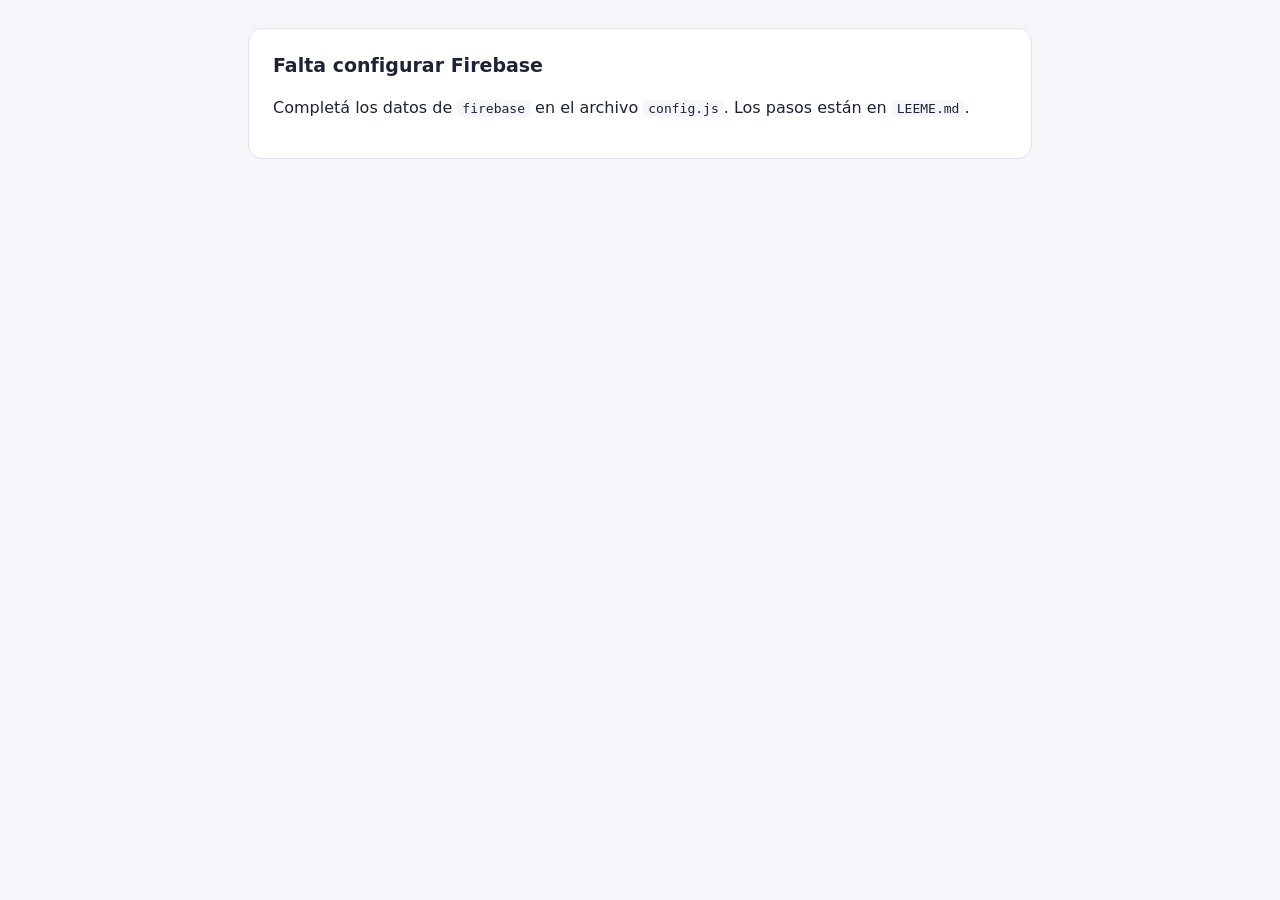
==== redes/docente.html @ 03335f97 "Evaluación de redes (OSI, TCP/IP, ping, ipconfig) con Firebase Co-Authored-By: Claude Opus 5.5 <nore" ====
<!DOCTYPE html>
<html lang="es">
<head>
<meta charset="UTF-8">
<meta name="viewport" content="width=device-width, initial-scale=1">
<meta name="robots" content="noindex">
<title>Panel docente – Conexión entre dos computadoras</title>
<link rel="stylesheet" href="estilos.css">
<script src="config.js"></script>
<style>
  body.imprimiendo .wrap > *:not(#imprimible){display:none!important}
  body.imprimiendo #imprimible{display:block!important}
  #imprimible{display:none}
  .credenciales{display:grid;grid-template-columns:repeat(2,1fr);gap:10px}
  .credenciales div{border:1px dashed #999;border-radius:8px;padding:10px 12px;font-size:14px;break-inside:avoid}
</style>
</head>
<body>
<div class="wrap ancho">

  <section id="v-login" class="card" style="max-width:460px;margin:40px auto">
    <div id="cab"></div>
    <span class="tag" style="margin-top:10px">Panel docente</span>
    <h1>Ingreso del profesor/a</h1>
    <form id="f-login">
      <label class="campo">Correo<input type="text" id="l-email" autocomplete="username" required></label>
      <label class="campo">Contraseña<input type="password" id="l-pass" autocomplete="current-password" required></label>
      <div id="l-error" class="error oculto" style="word-break:break-word"></div>
      <button class="primary" id="l-btn">Ingresar</button>
    </form>
  </section>

  <section id="v-panel" class="oculto">
    <div class="fila" style="justify-content:space-between;margin-bottom:12px">
      <div><span class="tag">Panel docente</span><h1 id="p-titulo" style="margin:8px 0 0"></h1><p class="small muted" id="p-sub" style="margin:2px 0 0"></p></div>
      <div class="fila">
        <button class="secondary mini" id="b-actualizar">↻ Actualizar</button>
        <button class="secondary mini" id="b-salir">Salir</button>
      </div>
    </div>
    <div class="tabs">
      <button data-tab="t-resultados" class="act">Resultados</button>
      <button data-tab="t-alumnos">Alumnos</button>
      <button data-tab="t-config">Examen y preguntas</button>
    </div>
    <div id="p-msg" class="oculto"></div>
    <div id="p-estado"></div>

    <div id="t-resultados" class="tab">
      <div class="card">
        <div class="fila" style="justify-content:space-between;margin-bottom:12px">
          <label class="campo" style="margin:0;min-width:200px">Curso<select id="r-curso"></select></label>
          <button class="secondary mini" id="b-csv">⬇ Descargar notas (Excel / CSV)</button>
        </div>
        <div class="kpis" id="r-kpis"></div>
        <div class="tabla-wrap"><table id="r-tabla"></table></div>
      </div>
      <div class="card">
        <h2>Aciertos por pregunta</h2>
        <p class="small muted">Porcentaje de alumnos que respondió bien cada pregunta. En rojo, las que menos de la mitad del curso respondió bien: son los temas para reforzar.</p>
        <div class="tabla-wrap"><table id="r-preg"></table></div>
      </div>
    </div>

    <div id="t-alumnos" class="tab oculto">
      <div class="card">
        <h2>Cargar alumnos</h2>
        <p class="small muted">Una línea por alumno (podés pegar directo desde Excel):<br>
          <code>usuario ; Apellido y nombre ; curso ; contraseña</code><br>
          El usuario va sin espacios ni acentos (por ejemplo, el DNI). La contraseña es opcional: si la dejás vacía se genera una de 6 caracteres.</p>
        <textarea id="a-lista" placeholder="45123456 ; Pérez, Juan ; 2° 4ª&#10;45987654 ; Gómez, Ana ; 2° 4ª ; ana2026"></textarea>
        <div class="fila" style="margin-top:10px"><button class="primary" id="b-alta">Cargar alumnos</button><span class="small muted" id="a-prog"></span></div>
        <div id="a-resultado"></div>
      </div>
      <div class="card">
        <h2>Alumnos cargados</h2>
        <p class="small muted">Para cambiarle la contraseña a un alumno: eliminalo acá, borrá su cuenta en Firebase → Authentication y volvé a cargarlo.</p>
        <div class="tabla-wrap"><table id="a-tabla"></table></div>
      </div>
    </div>

    <div id="t-config" class="tab oculto">
      <div class="card">
        <h2>Examen</h2>
        <label class="campo">Título<input type="text" id="c-titulo"></label>
        <label class="fila" style="margin-bottom:10px"><input type="checkbox" id="c-abierto"> <span><b>Examen abierto</b>: los alumnos pueden rendir</span></label>
        <label class="fila" style="margin-bottom:14px"><input type="checkbox" id="c-mostrar"> <span><b>Mostrar la corrección</b> a quienes ya entregaron (respuestas correctas y explicaciones). <span class="muted">Conviene activarla cuando todos terminaron, para que no se pasen las respuestas.</span></span></label>
        <button class="primary" id="b-guardar">Guardar cambios</button>
      </div>
      <div class="card">
        <h2>Preguntas</h2>
        <p id="c-npreg" class="muted"></p>
        <p class="small muted">Elegí el archivo <code>preguntas-redes.json</code> (no lo subas a GitHub: contiene las respuestas). Al cargarlo se reemplazan las preguntas actuales.</p>
        <div class="fila"><input type="file" id="c-archivo" accept=".json,application/json"><button class="secondary" id="b-preguntas">Cargar preguntas</button></div>
        <details style="margin-top:12px"><summary class="small" style="cursor:pointer;font-weight:600">Ver preguntas cargadas con su respuesta</summary><div id="c-lista"></div></details>
      </div>
    </div>
  </section>

  <div id="imprimible"></div>
</div>

<div class="modal oculto" id="modal">
  <div class="card" style="max-width:760px;max-height:88vh;overflow:auto">
    <div class="fila" style="justify-content:space-between"><h2 id="m-titulo" style="margin:0"></h2><button class="secondary mini" id="m-cerrar">Cerrar</button></div>
    <div id="m-cuerpo"></div>
  </div>
</div>

<script type="module">
import { $, $$, LETRAS, esc, calcularNota, fmtNota, fmtFecha, configurado, avisoConfig, encabezado } from "./util.js";

const C = window.CONFIG;
if (!configurado()) { avisoConfig(); throw new Error("sin configurar"); }
const D = await import(window.BACKEND || "./datos.js");
$("#cab").innerHTML = encabezado();

let DATOS = null, cursoSel = "";

function msg(texto, tipo) {
  const m = $("#p-msg"); m.className = tipo || "okmsg"; m.textContent = texto;
  clearTimeout(msg._t); msg._t = setTimeout(() => m.classList.add("oculto"), 8000);
}
async function accion(btn, fn) {
  const t = btn.textContent; btn.disabled = true;
  try { await fn(); } catch (e) { msg(e.message, "error"); } finally { btn.disabled = false; btn.textContent = t; }
}
function descargar(nombre, texto) {
  const a = document.createElement("a");
  a.href = URL.createObjectURL(new Blob(["﻿" + texto], { type: "text/csv;charset=utf-8" }));
  a.download = nombre; document.body.appendChild(a); a.click(); a.remove();
}
const csv = filas => filas.map(f => f.map(v => { v = String(v ?? ""); return /[;"\n]/.test(v) ? '"' + v.replace(/"/g, '""') + '"' : v; }).join(";")).join("\r\n");

// Corrige una entrega con la clave (cálculo del docente, siempre exacto)
function corregir(en) {
  if (!en) return null;
  const k = DATOS.clave.correctas || [];
  const total = en.respuestas.length;
  const correctas = en.respuestas.filter((r, i) => r === k[i]).length;
  const nota = calcularNota(correctas, total);
  return { correctas, total, nota, aprobado: nota >= C.NOTA_APROBACION, fecha: en.fecha };
}

// ---------- Ingreso ----------
$("#f-login").addEventListener("submit", async ev => {
  ev.preventDefault();
  const btn = $("#l-btn"), err = $("#l-error");
  err.classList.add("oculto"); btn.disabled = true;
  try {
    const email = await D.docenteIngresar($("#l-email").value, $("#l-pass").value);
    $("#p-sub").textContent = "Sesión: " + email;
    await cargar();
    $("#v-login").classList.add("oculto"); $("#v-panel").classList.remove("oculto");
  } catch (e) { err.textContent = e.message; err.classList.remove("oculto"); }
  finally { btn.disabled = false; }
});
$("#b-salir").addEventListener("click", async () => { await D.salir(); location.reload(); });
$("#b-actualizar").addEventListener("click", ev => accion(ev.target, async () => { await cargar(); msg("Datos actualizados."); }));

async function cargar() { DATOS = await D.docenteDatos(); dibujar(); }

$$(".tabs button").forEach(b => b.addEventListener("click", () => {
  $$(".tabs button").forEach(x => x.classList.toggle("act", x === b));
  $$(".tab").forEach(t => t.classList.toggle("oculto", t.id !== b.dataset.tab));
}));

function dibujar() {
  const ex = DATOS.examen || { titulo: C.TITULO, abierto: false, mostrar_correccion: false };
  $("#p-titulo").textContent = ex.titulo || C.TITULO;
  let est = "";
  if (!DATOS.preguntas.length) est += `<div class="aviso">Todavía no hay preguntas cargadas. Andá a «Examen y preguntas» y cargá el archivo <b>preguntas-redes.json</b>.</div>`;
  est += `<p class="small muted">Examen: <b>${ex.abierto ? "🟢 ABIERTO" : "🔴 CERRADO"}</b> · Corrección para alumnos: <b>${ex.mostrar_correccion ? "visible" : "oculta"}</b> · ${DATOS.preguntas.length} preguntas</p>`;
  $("#p-estado").innerHTML = est;
  const cursos = [...new Set(DATOS.alumnos.map(a => a.curso || ""))].sort();
  if (!cursos.includes(cursoSel)) cursoSel = "";
  $("#r-curso").innerHTML = `<option value="">Todos los cursos</option>` + cursos.map(c => `<option ${c === cursoSel ? "selected" : ""}>${esc(c)}</option>`).join("");
  dibujarResultados(); dibujarAlumnos(); dibujarConfig(ex);
}

// ---------- Resultados ----------
$("#r-curso").addEventListener("change", ev => { cursoSel = ev.target.value; dibujarResultados(); });
const filtrados = () => DATOS.alumnos.filter(a => !cursoSel || (a.curso || "") === cursoSel);

function dibujarResultados() {
  const lista = filtrados();
  const notas = lista.map(a => corregir(DATOS.entregas[a.uid])).filter(Boolean);
  const ap = notas.filter(n => n.aprobado).length;
  const prom = notas.length ? notas.reduce((s, n) => s + n.nota, 0) / notas.length : 0;
  $("#r-kpis").innerHTML = `<div><b>${lista.length}</b>alumnos</div><div><b>${notas.length}</b>entregaron</div>
    <div><b>${ap}</b>aprobados${notas.length ? ` (${Math.round(ap * 100 / notas.length)}%)` : ""}</div>
    <div><b>${notas.length ? fmtNota(prom.toFixed(2)) : "–"}</b>promedio</div>`;
  let h = `<tr><th>Alumno/a</th><th>Usuario</th><th>Curso</th><th class="num">Correctas</th><th class="num">Nota</th><th class="num">Estado</th><th>Entregó</th><th></th></tr>`;
  if (!lista.length) h += `<tr><td colspan="8" class="muted">Todavía no hay alumnos. Cargalos en la pestaña «Alumnos».</td></tr>`;
  lista.forEach(a => {
    const n = corregir(DATOS.entregas[a.uid]);
    h += `<tr><td>${esc(a.nombre)}</td><td class="muted">${esc(a.usuario)}</td><td>${esc(a.curso)}</td>
      <td class="num">${n ? n.correctas + "/" + n.total : "–"}</td><td class="num"><b>${n ? fmtNota(n.nota) : "–"}</b></td>
      <td class="num">${n ? (n.aprobado ? '<span class="pill ap">Aprobado</span>' : '<span class="pill de">Desaprobado</span>') : '<span class="pill pe">Pendiente</span>'}</td>
      <td class="small">${n ? fmtFecha(n.fecha) : ""}</td>
      <td><div class="fila" style="gap:6px;flex-wrap:nowrap">${n ? `<button class="secondary mini" data-ver="${a.uid}">Ver respuestas</button>
        <button class="secondary mini" data-hab="${a.uid}" title="Borra su entrega para que pueda rendir de nuevo">Habilitar de nuevo</button>` : ""}</div></td></tr>`;
  });
  $("#r-tabla").innerHTML = h;

  const ents = lista.map(a => DATOS.entregas[a.uid]).filter(Boolean), k = DATOS.clave.correctas || [];
  let hp = `<tr><th class="num">N°</th><th>Pregunta</th><th>Tema</th><th class="num">Aciertos</th><th></th></tr>`;
  DATOS.preguntas.forEach((p, i) => {
    const ok = ents.filter(e => e.respuestas[i] === k[i]).length, pct = ents.length ? Math.round(ok * 100 / ents.length) : 0;
    hp += `<tr><td class="num">${i + 1}</td><td>${esc(p.enunciado)}</td><td class="small muted">${esc(p.seccion)}</td>
      <td class="num">${ents.length ? pct + "%" : "–"}</td><td><div class="hbar"><i style="width:${pct}%;${pct < 50 ? "background:var(--bad)" : ""}"></i></div></td></tr>`;
  });
  $("#r-preg").innerHTML = hp;
}

$("#r-tabla").addEventListener("click", ev => {
  const b = ev.target.closest("button"); if (!b) return;
  if (b.dataset.ver) verRespuestas(b.dataset.ver);
  if (b.dataset.hab) {
    const a = DATOS.alumnos.find(x => x.uid === b.dataset.hab);
    if (!confirm(`¿Borrar la entrega de ${a.nombre} para que pueda volver a rendir? Se pierde su nota actual.`)) return;
    accion(b, async () => { await D.docenteHabilitar(a.uid); await cargar(); msg(`${a.nombre} puede volver a rendir (el examen tiene que estar abierto).`); });
  }
});

function verRespuestas(uid) {
  const a = DATOS.alumnos.find(x => x.uid === uid), en = DATOS.entregas[uid], n = corregir(en), k = DATOS.clave.correctas;
  $("#m-titulo").textContent = `${a.nombre} — nota ${fmtNota(n.nota)} (${n.correctas}/${n.total})`;
  let h = `<p class="small muted">Entregado el ${fmtFecha(en.fecha)}.</p>`;
  DATOS.preguntas.forEach((p, i) => {
    const el = en.respuestas[i], bien = el === k[i];
    h += `<div class="q ${bien ? "ok" : "bad"}" style="padding:12px 14px"><h3 style="font-size:15px"><span>${i + 1}.</span>${esc(p.enunciado)}</h3>`;
    p.opciones.forEach((op, j) => {
      const cls = j === k[i] ? "correct" : (j === el ? "wrong" : "");
      if (cls) h += `<div class="opt ${cls}" style="font-size:14px"><span><b>${LETRAS[j]})</b> ${esc(op)} ${j === el ? "← eligió" : ""}</span></div>`;
    });
    h += `</div>`;
  });
  $("#m-cuerpo").innerHTML = h; $("#modal").classList.remove("oculto");
}
$("#m-cerrar").addEventListener("click", () => $("#modal").classList.add("oculto"));
$("#modal").addEventListener("click", ev => { if (ev.target.id === "modal") $("#modal").classList.add("oculto"); });

$("#b-csv").addEventListener("click", () => {
  const filas = [["Apellido y nombre", "Usuario", "Curso", "Correctas", "Total", "Nota", "Estado", "Fecha de entrega"]];
  filtrados().forEach(a => {
    const n = corregir(DATOS.entregas[a.uid]);
    filas.push([a.nombre, a.usuario, a.curso, n ? n.correctas : "", n ? n.total : "", n ? fmtNota(n.nota) : "",
      n ? (n.aprobado ? "Aprobado" : "Desaprobado") : "Pendiente", n ? fmtFecha(n.fecha) : ""]);
  });
  descargar(`notas-redes${cursoSel ? "-" + cursoSel.replace(/\W+/g, "") : ""}.csv`, csv(filas));
});

// ---------- Alumnos ----------
function dibujarAlumnos() {
  let h = `<tr><th>Alumno/a</th><th>Usuario</th><th>Curso</th><th class="num">Entregó</th><th></th></tr>`;
  if (!DATOS.alumnos.length) h += `<tr><td colspan="5" class="muted">Sin alumnos.</td></tr>`;
  DATOS.alumnos.forEach(a => {
    h += `<tr><td>${esc(a.nombre)}</td><td>${esc(a.usuario)}</td><td>${esc(a.curso)}</td><td class="num">${DATOS.entregas[a.uid] ? "Sí" : "No"}</td>
      <td><button class="danger mini" data-del="${a.uid}">Eliminar</button></td></tr>`;
  });
  $("#a-tabla").innerHTML = h;
}
$("#a-tabla").addEventListener("click", ev => {
  const b = ev.target.closest("button"); if (!b || !b.dataset.del) return;
  const a = DATOS.alumnos.find(x => x.uid === b.dataset.del);
  if (!confirm(`¿Eliminar a ${a.nombre} y su entrega? No se puede deshacer.`)) return;
  accion(b, async () => { await D.docenteBorrarAlumno(a.uid); await cargar(); msg(`${a.nombre} fue eliminado/a. Si querés volver a cargarlo con el mismo usuario, borrá también su cuenta en Firebase → Authentication.`); });
});

$("#b-alta").addEventListener("click", ev => accion(ev.target, async () => {
  const lista = $("#a-lista").value.split(/\r?\n/).map(l => l.trim()).filter(Boolean).map(l => {
    const c = l.split(/\t|;/).map(x => x.trim());
    return { usuario: c[0] || "", nombre: c[1] || "", curso: c[2] || "", pass: c[3] || "" };
  });
  if (!lista.length) throw new Error("Escribí al menos un alumno.");
  const r = await D.docenteCrearAlumnos(lista, (i, n) => { $("#a-prog").textContent = `Creando ${i} de ${n}…`; });
  $("#a-prog").textContent = "";
  await cargar();
  let h = "";
  if (r.creados.length) {
    h += `<div class="okmsg">Se cargaron ${r.creados.length} alumno(s). <b>Descargá o imprimí las contraseñas ahora</b>: no se vuelven a mostrar.</div>
      <div class="fila" style="margin-bottom:8px"><button class="secondary mini" id="b-cred-csv">⬇ Descargar credenciales</button><button class="secondary mini" id="b-cred-imp">🖨 Imprimir tarjetas</button></div>
      <div class="tabla-wrap"><table><tr><th>Alumno/a</th><th>Curso</th><th>Usuario</th><th>Contraseña</th></tr>` +
      r.creados.map(c => `<tr><td>${esc(c.nombre)}</td><td>${esc(c.curso)}</td><td><code>${esc(c.usuario)}</code></td><td><code>${esc(c.pass)}</code></td></tr>`).join("") + `</table></div>`;
  }
  if (r.omitidos.length) h += `<div class="aviso">No se cargaron:<br>${r.omitidos.map(o => `<b>${esc(o.usuario || "(línea vacía)")}</b>: ${esc(o.motivo)}`).join("<br>")}</div>`;
  $("#a-resultado").innerHTML = h;
  if (r.creados.length) {
    $("#a-lista").value = "";
    $("#b-cred-csv").onclick = () => descargar("credenciales-redes.csv", csv([["Apellido y nombre", "Curso", "Usuario", "Contraseña"], ...r.creados.map(c => [c.nombre, c.curso, c.usuario, c.pass])]));
    $("#b-cred-imp").onclick = () => {
      const url = location.href.replace(/docente\.html.*$/, "");
      $("#imprimible").innerHTML = `<div class="credenciales">` + r.creados.map(c =>
        `<div><b>${esc(c.nombre)}</b> · ${esc(c.curso)}<br>${esc(C.MATERIA)}<br>Página: ${esc(url)}<br>Usuario: <b>${esc(c.usuario)}</b><br>Contraseña: <b>${esc(c.pass)}</b></div>`).join("") + `</div>`;
      document.body.classList.add("imprimiendo"); window.print(); document.body.classList.remove("imprimiendo");
    };
  }
}));

// ---------- Examen y preguntas ----------
function dibujarConfig(ex) {
  $("#c-titulo").value = ex.titulo || C.TITULO;
  $("#c-abierto").checked = !!ex.abierto;
  $("#c-mostrar").checked = !!ex.mostrar_correccion;
  $("#c-npreg").textContent = DATOS.preguntas.length ? `Hay ${DATOS.preguntas.length} preguntas cargadas.` : "Todavía no hay preguntas cargadas.";
  const k = DATOS.clave.correctas || [];
  $("#c-lista").innerHTML = DATOS.preguntas.map((p, i) =>
    `<div class="q" style="padding:10px 14px;margin-top:8px"><b>${i + 1}. ${esc(p.enunciado)}</b><br><span class="small">✔ ${LETRAS[k[i]] || "?"}) ${esc(p.opciones[k[i]] || "")}</span></div>`).join("");
}
$("#b-guardar").addEventListener("click", ev => accion(ev.target, async () => {
  if ($("#c-abierto").checked && !DATOS.preguntas.length) throw new Error("Primero cargá las preguntas.");
  await D.docenteGuardarExamen({ titulo: $("#c-titulo").value.trim() || C.TITULO, abierto: $("#c-abierto").checked, mostrar_correccion: $("#c-mostrar").checked });
  await cargar(); msg("Cambios guardados.");
}));
$("#b-preguntas").addEventListener("click", ev => accion(ev.target, async () => {
  const f = $("#c-archivo").files[0];
  if (!f) throw new Error("Elegí primero el archivo preguntas-redes.json.");
  let lista;
  try { lista = JSON.parse(await f.text()); } catch (e) { throw new Error("El archivo no es un JSON válido."); }
  if (!Array.isArray(lista) || !lista.length || lista.length > 30) throw new Error("El archivo tiene que tener entre 1 y 30 preguntas.");
  lista.forEach((p, i) => {
    if (!p.enunciado || !Array.isArray(p.opciones) || p.opciones.length < 2 || !Number.isInteger(p.correcta) || p.correcta < 0 || p.correcta >= p.opciones.length)
      throw new Error(`La pregunta ${i + 1} está incompleta o tiene mal la respuesta correcta.`);
  });
  const hay = Object.keys(DATOS.entregas).length;
  if (hay && !confirm(`Ya hay ${hay} entrega(s). Si cambiás las preguntas, esas notas pueden dejar de coincidir. ¿Continuar?`)) return;
  await D.docenteCargarPreguntas(lista, C.TITULO);
  await cargar(); msg(`Se cargaron ${lista.length} preguntas.`);
}));
</script>
</body>
</html>
---- redes/estilos.css ----
:root{
  --bg:#f4f6f9; --card:#fff; --ink:#1d2433; --muted:#5b6476; --line:#dfe3ea;
  --accent:#1f5fbf; --accent-soft:#e8f0fc;
  --ok:#1e7d45; --ok-soft:#e6f4ec; --bad:#b3261e; --bad-soft:#fbeaea; --warn:#8a5a00; --warn-soft:#fff3cf;
}
*{box-sizing:border-box}
body{margin:0;font-family:Inter,system-ui,-apple-system,"Segoe UI",sans-serif;background:var(--bg);color:var(--ink);line-height:1.5}
.wrap{max-width:820px;margin:0 auto;padding:28px 18px 70px}
.wrap.ancho{max-width:1100px}
.card{background:var(--card);border:1px solid var(--line);border-radius:14px;padding:22px 24px;margin-bottom:16px}
.tag{display:inline-block;font-size:12px;font-weight:600;letter-spacing:.04em;text-transform:uppercase;color:var(--accent);background:var(--accent-soft);padding:4px 10px;border-radius:999px}
h1{font-size:23px;margin:10px 0 6px} h2{font-size:19px;margin:0 0 10px} h3{font-size:16px}
.muted{color:var(--muted)} .small{font-size:13px}
label.campo{display:block;font-size:13px;font-weight:600;color:var(--muted);margin-bottom:12px}
input[type=text],input[type=password],input[type=number],select,textarea{width:100%;margin-top:4px;padding:10px 12px;border:1px solid var(--line);border-radius:8px;font:inherit;background:#fff;color:var(--ink)}
textarea{min-height:150px;font-family:ui-monospace,Consolas,monospace;font-size:14px}
button{font:inherit;font-weight:600;border:0;border-radius:9px;padding:11px 18px;cursor:pointer}
button:disabled{opacity:.55;cursor:wait}
.primary{background:var(--accent);color:#fff}
.secondary{background:#fff;color:var(--ink);border:1px solid var(--line)}
.danger{background:#fff;color:var(--bad);border:1px solid #e9b8b5}
.mini{padding:6px 10px;font-size:13px;border-radius:7px}
.fila{display:flex;gap:10px;flex-wrap:wrap;align-items:center}
.error{background:var(--bad-soft);color:var(--bad);border-radius:8px;padding:10px 12px;margin:10px 0;font-size:14px}
.aviso{background:var(--warn-soft);color:var(--warn);border-radius:8px;padding:10px 12px;margin:10px 0;font-size:14px}
.okmsg{background:var(--ok-soft);color:var(--ok);border-radius:8px;padding:10px 12px;margin:10px 0;font-size:14px}
.oculto{display:none!important}

/* Examen */
.section{margin:24px 4px 10px;font-size:13px;font-weight:700;text-transform:uppercase;letter-spacing:.05em;color:var(--accent)}
.q{background:var(--card);border:1px solid var(--line);border-radius:12px;padding:18px 20px;margin-bottom:12px}
.q.ok{border-color:var(--ok)} .q.bad{border-color:var(--bad)}
.q.missing{border-color:#e0a100;box-shadow:0 0 0 3px var(--warn-soft)}
.q h3{margin:0 0 12px;font-weight:600}
.q h3 span{color:var(--accent);margin-right:6px}
.opt{display:flex;gap:10px;align-items:flex-start;padding:9px 12px;border:1px solid var(--line);border-radius:9px;margin-bottom:7px;cursor:pointer;font-size:15px}
.opt:hover{background:var(--accent-soft)}
.opt input{margin-top:4px;accent-color:var(--accent)}
.opt.correct{background:var(--ok-soft);border-color:var(--ok)}
.opt.wrong{background:var(--bad-soft);border-color:var(--bad)}
.exp{margin-top:10px;font-size:14px;padding:10px 12px;border-radius:8px;background:var(--bg);color:var(--muted)}
.barra-prog{position:sticky;top:0;z-index:5;background:var(--card);border-bottom:1px solid var(--line);padding:10px 18px}
.barra-prog .in{max-width:820px;margin:0 auto;display:flex;justify-content:space-between;align-items:center;gap:12px;font-size:14px}
.prog{height:6px;background:var(--bg);border-radius:99px;overflow:hidden;flex:1;max-width:260px}
.prog i{display:block;height:100%;background:var(--accent);transition:width .2s}

/* Resultado */
.res{border-width:2px}
.res.pass{border-color:var(--ok)} .res.fail{border-color:var(--bad)}
.grade{display:flex;align-items:center;gap:22px;flex-wrap:wrap}
.big{font-size:56px;font-weight:700;line-height:1}
.pass .big,.pass .verdict{color:var(--ok)} .fail .big,.fail .verdict{color:var(--bad)}
.verdict{font-size:20px;font-weight:700}

/* Modal */
.modal{position:fixed;inset:0;background:rgba(20,25,35,.45);display:flex;align-items:center;justify-content:center;padding:18px;z-index:50}
.modal .card{max-width:440px;width:100%;margin:0}

/* Tablas (docente) */
.tabs{display:flex;gap:6px;flex-wrap:wrap;margin-bottom:14px}
.tabs button{background:#fff;border:1px solid var(--line);color:var(--muted)}
.tabs button.act{background:var(--accent);border-color:var(--accent);color:#fff}
.tabla-wrap{overflow-x:auto}
table{border-collapse:collapse;width:100%;font-size:14px}
th,td{border-bottom:1px solid var(--line);padding:8px 8px;text-align:left;vertical-align:top}
th{background:var(--bg);font-weight:600;font-size:13px;color:var(--muted);position:sticky;top:0}
td.num,th.num{text-align:center}
.pill{display:inline-block;font-size:12px;font-weight:700;padding:2px 9px;border-radius:99px}
.pill.ap{background:var(--ok-soft);color:var(--ok)} .pill.de{background:var(--bad-soft);color:var(--bad)} .pill.pe{background:var(--bg);color:var(--muted)}
.kpis{display:grid;grid-template-columns:repeat(auto-fit,minmax(150px,1fr));gap:10px;margin-bottom:14px}
.kpis div{background:var(--bg);border-radius:10px;padding:10px 12px;font-size:13px;color:var(--muted)}
.kpis b{display:block;font-size:22px;color:var(--ink)}
.hbar{height:8px;background:var(--bg);border-radius:99px;overflow:hidden;min-width:80px}
.hbar i{display:block;height:100%;background:var(--accent)}
code{background:var(--bg);padding:1px 5px;border-radius:4px}
@media (max-width:560px){.big{font-size:44px}.card{padding:18px}}
@media print{.noprint{display:none!important} body{background:#fff}}

/* Encabezado institucional */
.escuela{font-size:13px;color:var(--muted);margin:0 0 2px}
.escuela b{color:var(--ink)}
.spinner{display:inline-block;width:14px;height:14px;border:2px solid currentColor;border-right-color:transparent;border-radius:50%;animation:gira .7s linear infinite;vertical-align:-2px;margin-right:6px}
@keyframes gira{to{transform:rotate(360deg)}}
div.opt{cursor:default}
div.opt:not(.correct):not(.wrong):hover{background:#fff}
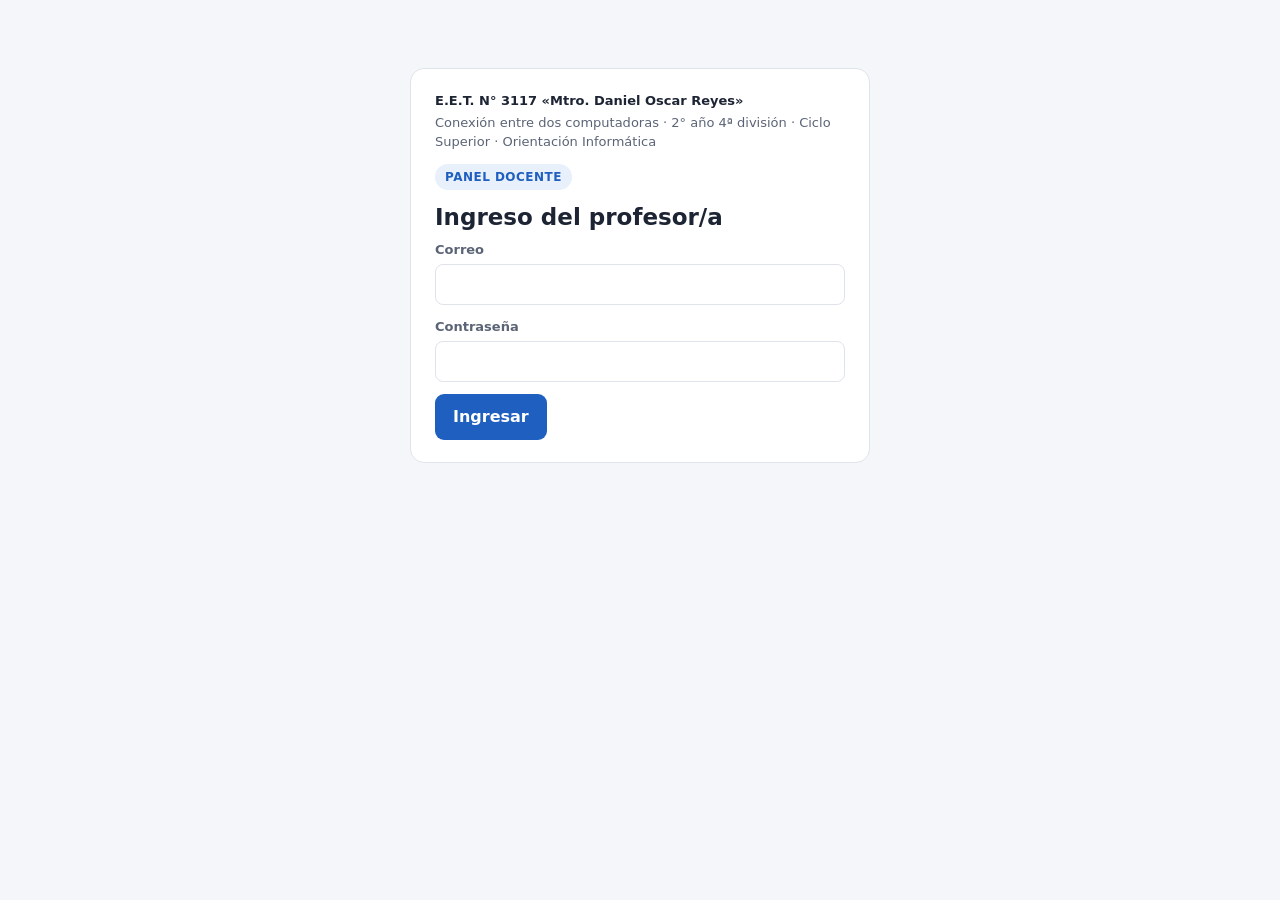
==== commit 54562f16: "Panel docente: descargar la evaluación corregida en PDF Co-Authored-By: Claude Opus 5.5 <noreply@ant" ====
--- a/redes/docente.html
+++ b/redes/docente.html
@@ -50,7 +50,7 @@
       <div class="card">
         <div class="fila" style="justify-content:space-between;margin-bottom:12px">
           <label class="campo" style="margin:0;min-width:200px">Curso<select id="r-curso"></select></label>
-          <button class="secondary mini" id="b-csv">⬇ Descargar notas (Excel / CSV)</button>
+          <div class="fila" style="gap:8px"><button class="secondary mini" id="b-pdf-todos" title="Un PDF con la evaluación corregida de cada alumno que entregó (una o más páginas por alumno)">📄 PDF corregido de todos</button><button class="secondary mini" id="b-csv">⬇ Descargar notas (Excel / CSV)</button></div>
         </div>
         <div class="kpis" id="r-kpis"></div>
         <div class="tabla-wrap"><table id="r-tabla"></table></div>
@@ -199,6 +199,7 @@
       <td class="num">${n ? (n.aprobado ? '<span class="pill ap">Aprobado</span>' : '<span class="pill de">Desaprobado</span>') : '<span class="pill pe">Pendiente</span>'}</td>
       <td class="small">${n ? fmtFecha(n.fecha) : ""}</td>
       <td><div class="fila" style="gap:6px;flex-wrap:nowrap">${n ? `<button class="secondary mini" data-ver="${a.uid}">Ver respuestas</button>
+        <button class="secondary mini" data-pdf="${a.uid}" title="Descargar la evaluación corregida en PDF">📄 PDF</button>
         <button class="secondary mini" data-hab="${a.uid}" title="Borra su entrega para que pueda rendir de nuevo">Habilitar de nuevo</button>` : ""}</div></td></tr>`;
   });
   $("#r-tabla").innerHTML = h;
@@ -216,6 +217,7 @@
 $("#r-tabla").addEventListener("click", ev => {
   const b = ev.target.closest("button"); if (!b) return;
   if (b.dataset.ver) verRespuestas(b.dataset.ver);
+  if (b.dataset.pdf) accion(b, () => pdfDe([b.dataset.pdf]));
   if (b.dataset.hab) {
     const a = DATOS.alumnos.find(x => x.uid === b.dataset.hab);
     if (!confirm(`¿Borrar la entrega de ${a.nombre} para que pueda volver a rendir? Se pierde su nota actual.`)) return;
@@ -240,6 +242,23 @@
 }
 $("#m-cerrar").addEventListener("click", () => $("#modal").classList.add("oculto"));
 $("#modal").addEventListener("click", ev => { if (ev.target.id === "modal") $("#modal").classList.add("oculto"); });
+
+// ---------- PDF de la evaluación corregida ----------
+async function pdfDe(uids) {
+  const lista = uids.map(uid => ({ alumno: DATOS.alumnos.find(a => a.uid === uid), entrega: DATOS.entregas[uid] }))
+                    .filter(x => x.alumno && x.entrega);
+  if (!lista.length) throw new Error("No hay entregas para descargar.");
+  const { descargarPDF } = await import("./pdf.js");
+  const limpio = t => String(t || "").normalize("NFD").replace(/[\u0300-\u036f]/g, "").replace(/[^A-Za-z0-9]+/g, "-").replace(/^-|-$/g, "");
+  const nombre = lista.length === 1
+    ? `evaluacion-redes-${limpio(lista[0].alumno.nombre)}.pdf`
+    : `evaluaciones-redes${cursoSel ? "-" + limpio(cursoSel) : ""}.pdf`;
+  descargarPDF(lista, { preguntas: DATOS.preguntas, clave: DATOS.clave, config: C,
+                        titulo: (DATOS.examen && DATOS.examen.titulo) || C.TITULO }, nombre);
+  msg(lista.length === 1 ? "PDF descargado." : `PDF descargado con ${lista.length} evaluaciones.`);
+}
+$("#b-pdf-todos").addEventListener("click", ev => accion(ev.target, () =>
+  pdfDe(filtrados().filter(a => DATOS.entregas[a.uid]).map(a => a.uid))));
 
 $("#b-csv").addEventListener("click", () => {
   const filas = [["Apellido y nombre", "Usuario", "Curso", "Correctas", "Total", "Nota", "Estado", "Fecha de entrega"]];
